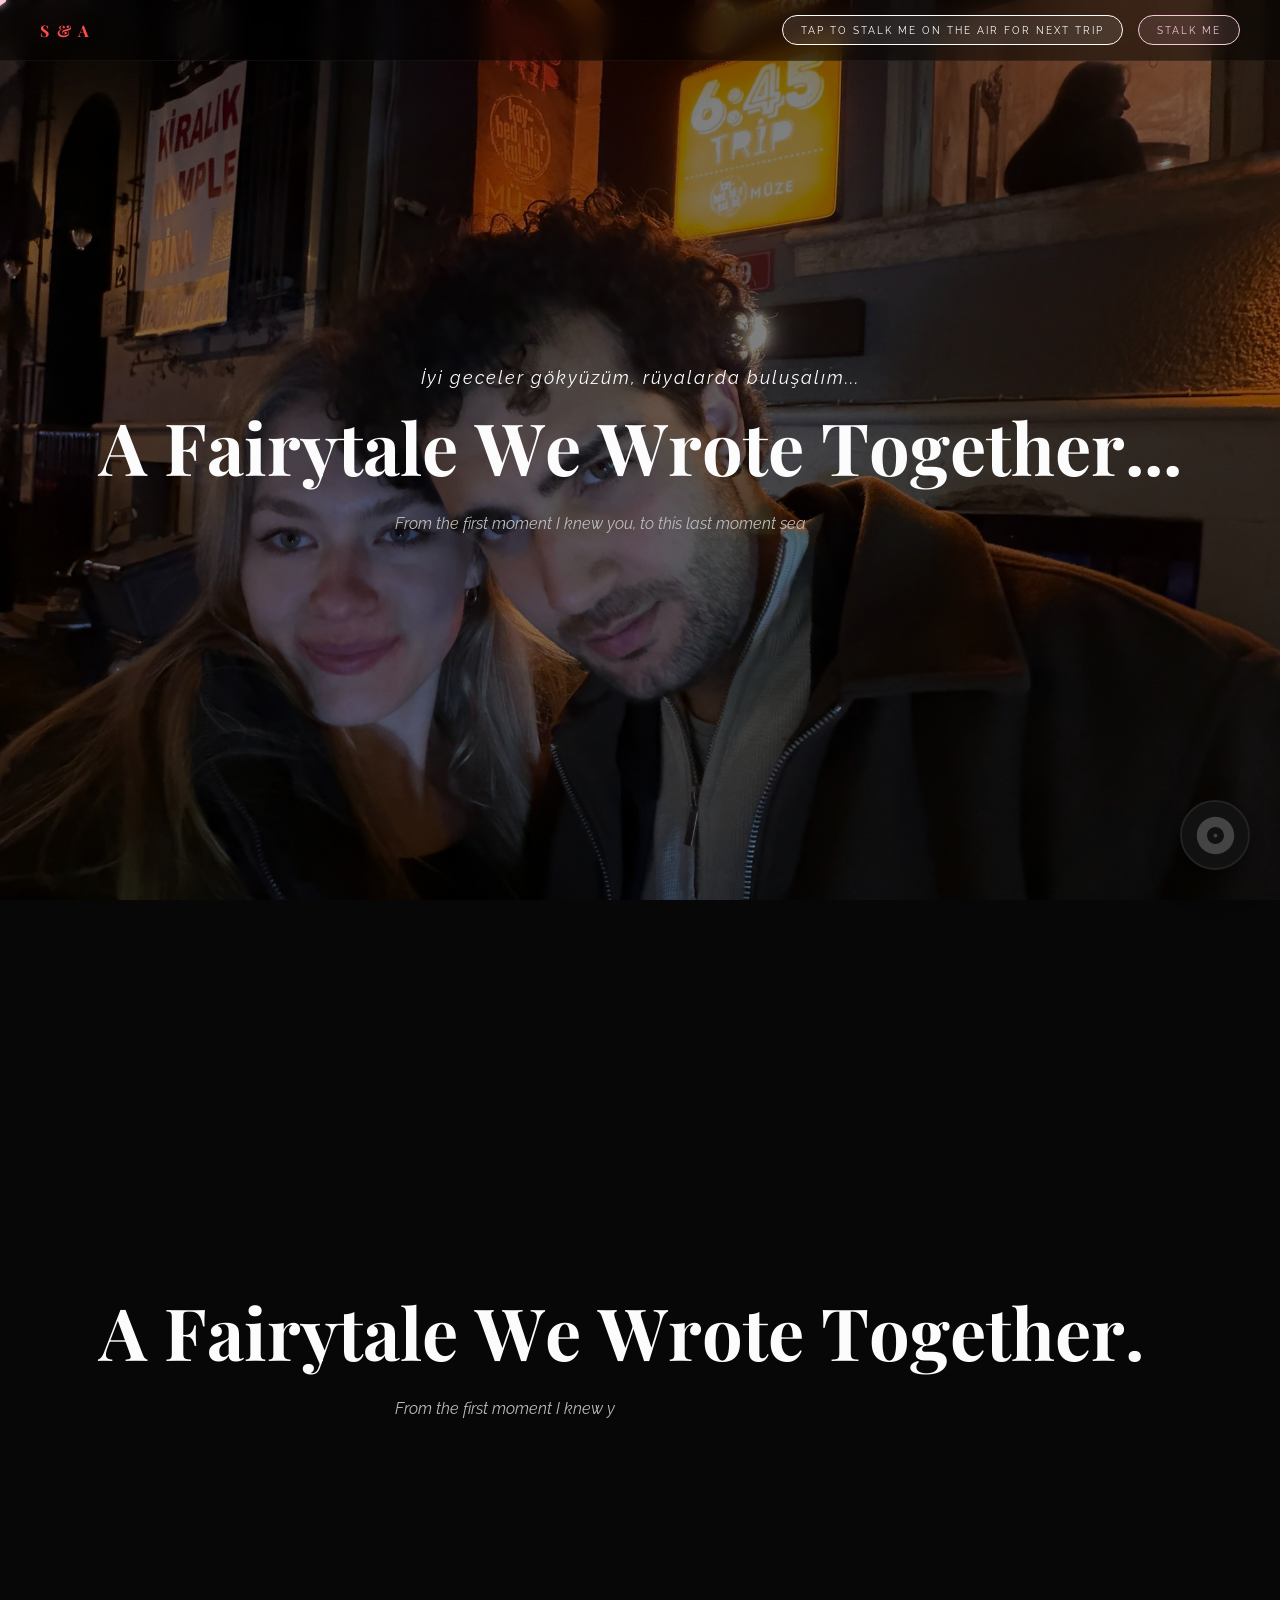
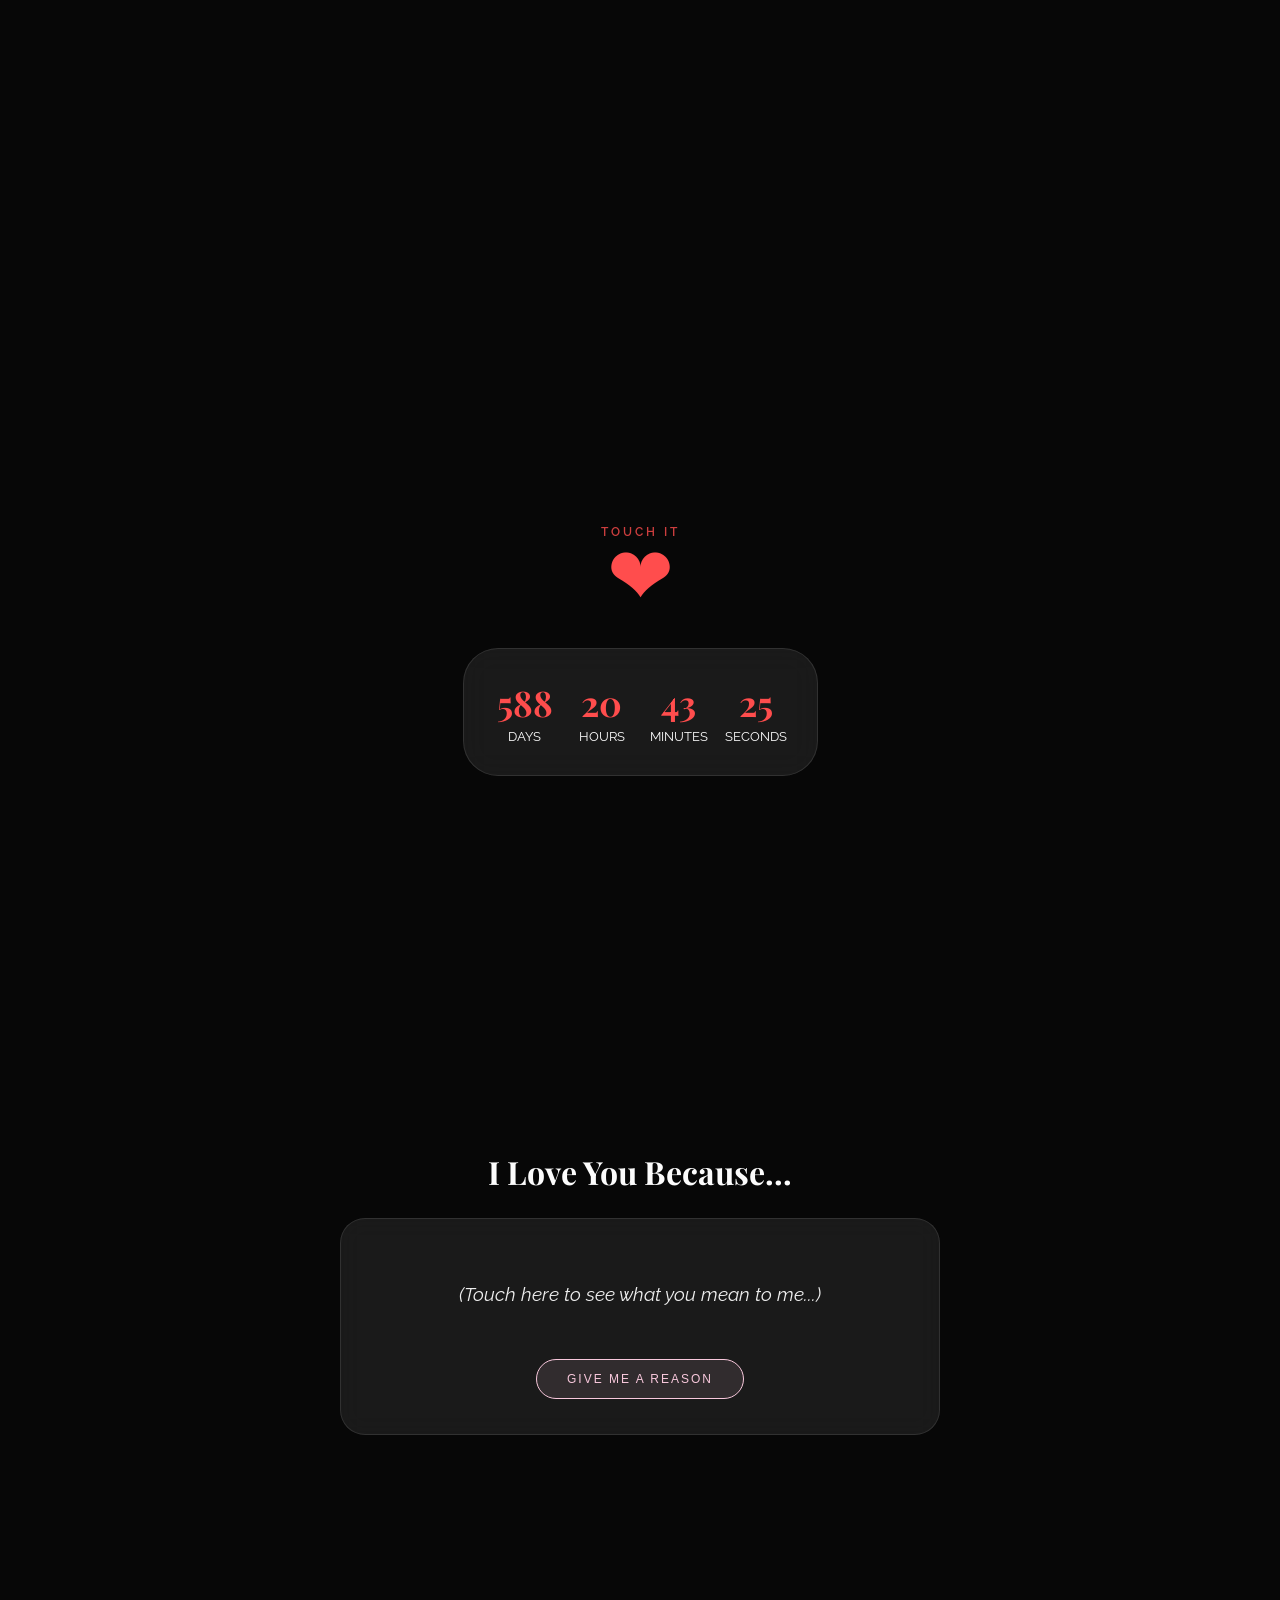
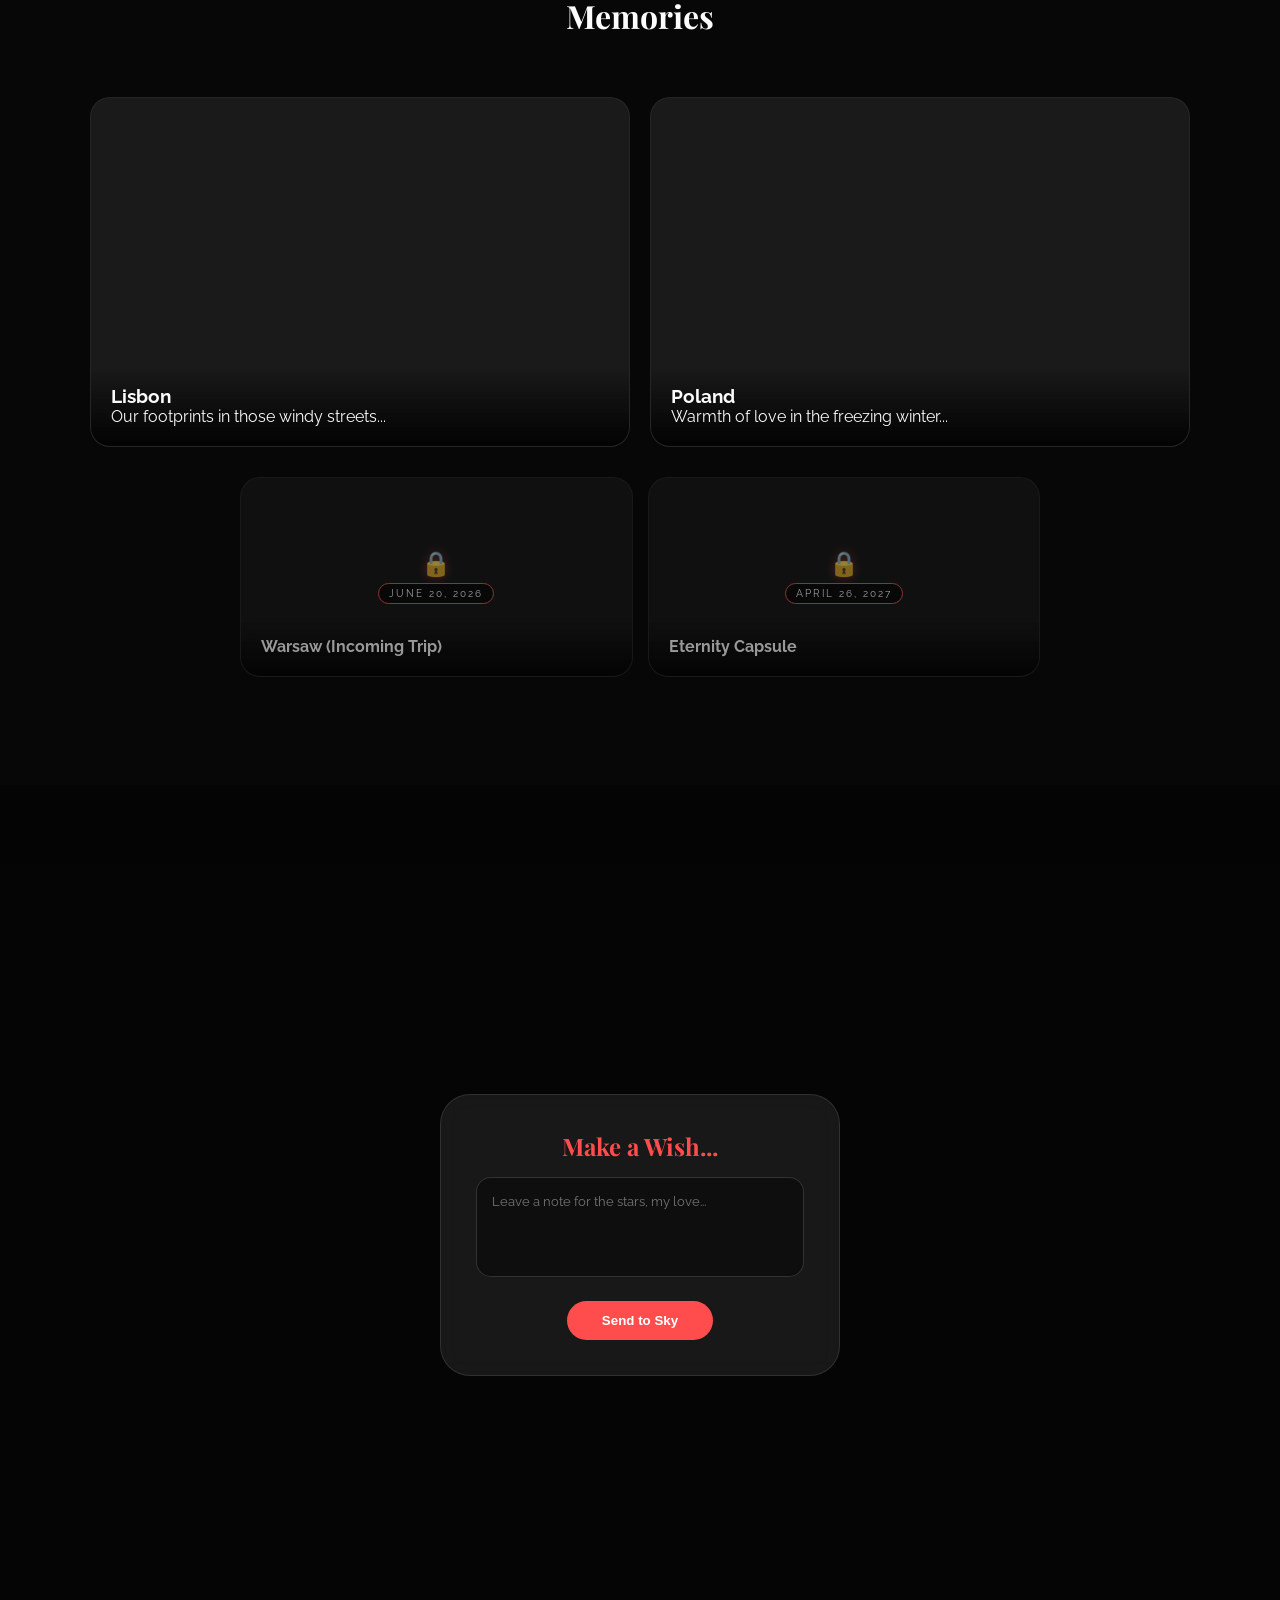
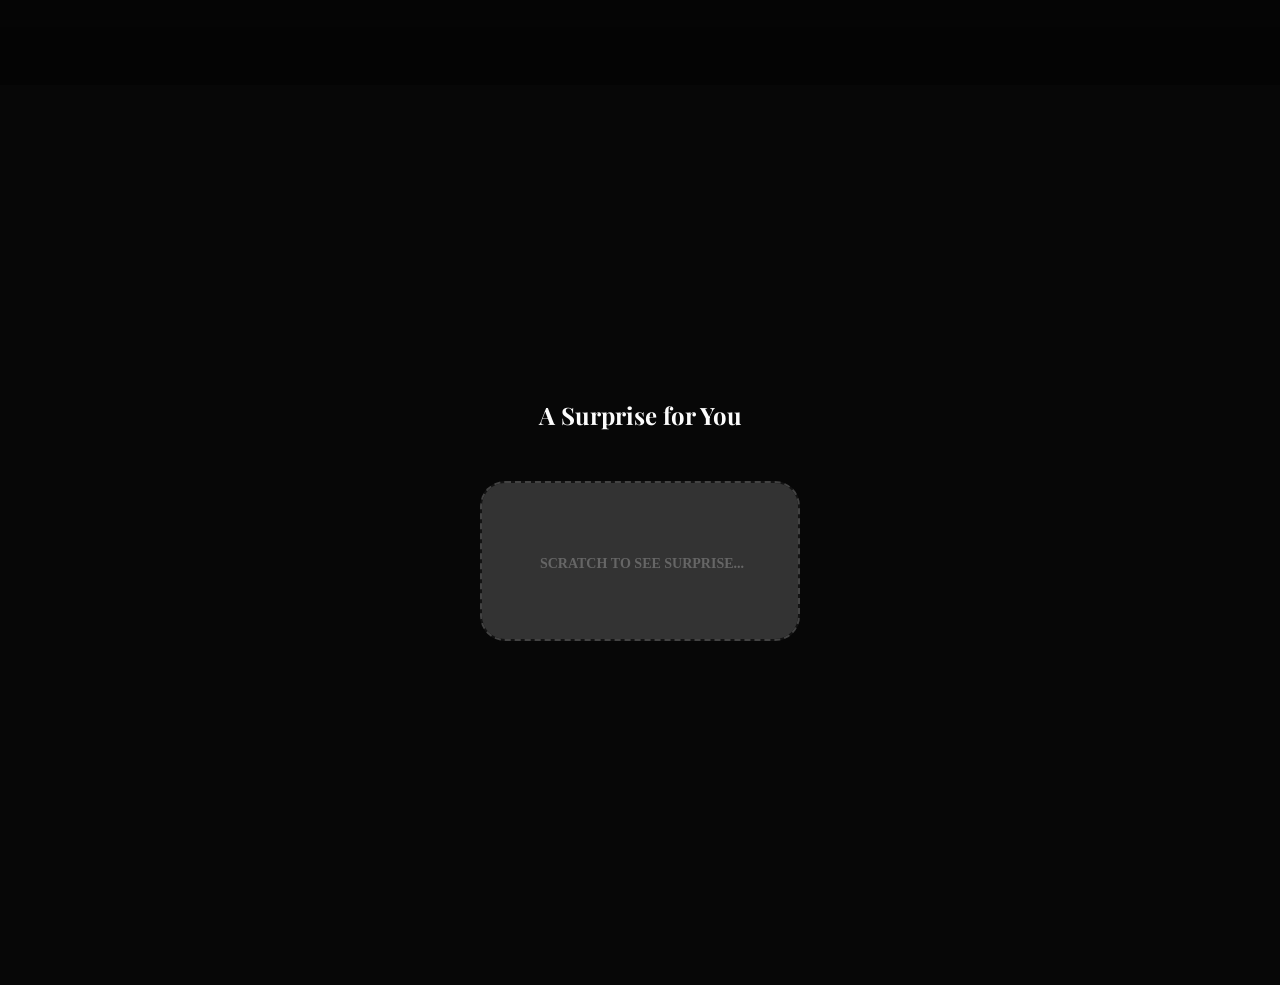
==== yildonumu4.html @ 5966b8e8 "Kemik" ====
<!DOCTYPE html>
<html lang="en">
<head>
    <meta charset="UTF-8">
    <meta name="viewport" content="width=device-width, initial-scale=1.0, maximum-scale=1.0, user-scalable=no">
    <title>Our Eternal Story | H & M</title>
    <link href="https://fonts.googleapis.com/css2?family=Playfair+Display:ital,wght@0,500;0,700;1,400&family=Raleway:wght@200;400;600&display=swap" rel="stylesheet">
    <link rel="stylesheet" href="yildonumu4.css">
</head>
<body>

    <div class="bg-layer"></div>
    <div id="custom-cursor">❤</div>

    <nav>
        <div class="nav-logo">S & A</div>
        <div class="nav-links">
            <div class="nav-btn warsaw-btn" onclick="checkWarsawFlight()">Tap to Stalk Me On the Air For Next Trip</div>
            <div class="nav-btn stalk-btn" onclick="startStalking()">Stalk Me</div>
        </div>
    </nav>

    <!-- Intro -->
    <section>
        <p id="time-greeting" class="soft-typewriter" style="color: var(#bbb); font-size: 1.1rem; font-style: italic; letter-spacing: 2px; margin-bottom: 10px;"></p>
        <h1 class="hero-title soft-typewriter" data-text="A Fairytale We Wrote Together..."></h1>
        <p class="soft-typewriter" style="font-style: italic; color: #bbb;" data-text="From the first moment I knew you, to this last moment sealed for you."></p>
    </section>

    <section>
        <h1 class="hero-title soft-typewriter" data-text="A Fairytale We Wrote Together..."></h1>
        <p class="soft-typewriter" style="font-style: italic; color: #bbb;" data-text="From the first moment I knew you, to this last moment sealed for you."></p>
    </section>

    <!-- Counter & Heart -->
    <section>
        <div class="heart-wrapper">
            <div class="touch-text">Touch It</div>
            <div class="main-heart" id="heartTrigger">❤</div>
        </div>
        <div class="counter-container">
            <div class="counter-grid">
                <div class="counter-item"><span class="counter-value" id="days">00</span><br><small>DAYS</small></div>
                <div class="counter-item"><span class="counter-value" id="hours">00</span><br><small>HOURS</small></div>
                <div class="counter-item"><span class="counter-value" id="mins">00</span><br><small>MINUTES</small></div>
                <div class="counter-item"><span class="counter-value" id="secs">00</span><br><small>SECONDS</small></div>
            </div>
        </div>
    </section>

    <!-- I Love You Because Generator -->
    <section id="reasons-section" style="min-height: auto; padding: 50px 20px;">
        <h2 style="font-family: 'Playfair Display'; color: var(#eee); margin-bottom: 25px; font-size: 2rem;">I Love You Because...</h2>
        <div class="reason-box" style="background: var(--glass); padding: 35px; border-radius: 25px; max-width: 600px; width: 100%; text-align: center; border: 1px solid rgba(255,255,255,0.1); backdrop-filter: blur(12px);">
            <p id="random-reason" style="font-size: 1.2rem; font-style: italic; color: #eee; min-height: 80px; display: flex; align-items: center; justify-content: center; margin-bottom: 25px; transition: opacity 0.4s ease; opacity: 1;">
                (Touch here to see what you mean to me...)
            </p>
            <button class="nav-btn" onclick="generateReason()" style="padding: 12px 30px; font-size: 0.75rem; letter-spacing: 2px;">Give Me a Reason</button>
        </div>
    </section>

    <!-- Gallery & Future -->
    <section>
        <h2 class="hero-title" style="font-size: 2rem;">Memories</h2>
        <div class="folders-grid">
            <div class="folder-card" onclick="openGallery('lizbon')">
                <div class="folder-img" style="background-image: url('https://images.unsplash.com/photo-1588668214407-6ea9a6d8c272?w=800');"></div>
                <div class="folder-overlay"><h3>Lisbon</h3><p>Our footprints in those windy streets...</p></div>
            </div>
            <div class="folder-card" onclick="openGallery('polonya')">
                <div class="folder-img" style="background-image: url('https://images.unsplash.com/photo-1590502593747-42a996111115?w=800');"></div>
                <div class="folder-overlay"><h3>Poland</h3><p>Warmth of love in the freezing winter...</p></div>
            </div>
        </div>
        
        <div class="future-grid">
            <div class="folder-card future-card" onclick="checkUnlockDate('2026-06-20', 'Graduation Ceremony')">
                <div class="lock-overlay" style="position:absolute; top:0; left:0; width:100%; height:100%; display:flex; flex-direction:column; align-items:center; justify-content:center; background:rgba(0,0,0,0.1);">
                    <div class="lock-icon">🔒</div>
                    <div class="unlock-date">JUNE 20, 2026</div>
                </div>
                <div class="folder-overlay"><h4>Warsaw (Incoming Trip)</h4></div>
            </div>
            <div class="folder-card future-card" onclick="checkUnlockDate('2027-04-26', 'Anniversary Surprise')">
                <div class="lock-overlay" style="position:absolute; top:0; left:0; width:100%; height:100%; display:flex; flex-direction:column; align-items:center; justify-content:center; background:rgba(0,0,0,0.1);">
                    <div class="lock-icon">🔒</div>
                    <div class="unlock-date">APRIL 26, 2027</div>
                </div>
                <div class="folder-overlay"><h4>Eternity Capsule</h4></div>
            </div>
        </div>
    </section>

    <!-- Modal Gallery -->
    <div class="modal" id="galleryModal">
        <span class="close-modal" onclick="closeGallery()">&times;</span>
        <img class="modal-content" id="modalImg" src="">
        <div class="modal-text" id="modalText"></div>
        <div class="nav-gallery">
            <span class="gallery-btn" onclick="prevSlide()">&#10094;</span>
            <span class="gallery-btn" onclick="nextSlide()">&#10095;</span>
        </div>
    </div>

    <!-- Wish Balloons -->
    <section class="wish-section" id="wishSection">
        <div class="wish-box">
            <h2 style="font-family: 'Playfair Display'; color: var(--primary-red); margin-bottom: 15px;">Make a Wish...</h2>
            <textarea id="wishInput" placeholder="Leave a note for the stars, my love..."></textarea>
            <button class="send-btn" onclick="releaseBalloon()">Send to Sky</button>
        </div>
    </section>

    <!-- Scratch Card -->
    <section>
        <h2 style="font-family: 'Playfair Display'; margin-bottom: 20px;">A Surprise for You</h2>
        <div class="scratch-container">
            <div class="reward-text">
                🎉 CONGRATULATIONS! <br><br>
                <strong>LIFETIME HUGGING MEMBERSHIP</strong> <br><br>
                YOU WON! ❤
            </div>
            <canvas id="scratch-canvas" width="320" height="160"></canvas>
        </div>
    </section>

    <!-- Stalk Overlay -->
    <div id="stalk-overlay">
        <span onclick="stopStalking()" style="position:absolute; top:30px; right:35px; font-size:2.5rem; cursor:pointer!important; color:white;">&times;</span>
        <div id="radar-screen" style="text-align:center">
            <div class="radar"></div>
            <p id="status-text" style="letter-spacing: 3px; font-size: 0.8rem; color: white;">SCANNING GPS...</p>
        </div>
        <div id="location-result" style="display:none; text-align:center">
            <h2 style="font-family: 'Playfair Display'; color: var(--primary-red);">Target Located!</h2>
            <p style="margin-top:15px; font-size:0.9rem; color:#ccc">Signal Strength: Maximum - Heartbeat Synchronized.</p>
            <a href="https://maps.app.goo.gl/rb1YZLJhaUTdtzhb8" target="_blank" class="live-btn">📍 Track Live Now</a>
        </div>
    </div>

    <!-- Müzik Çalar Wrapper ve Bilgi Kutusu -->
    <div class="music-wrapper">
        <div id="meaning-box">
            <h4 id="track-title">Şarkı Başlığı</h4>
            <p id="track-meaning">Şarkının hikayesi...</p>
        </div>
        <!-- Plağa tıklandığında nextSong() çalışacak -->
        <div class="vinyl-container" id="vinyl-btn" onclick="nextSong()">
            <svg class="vinyl-svg" viewBox="0 0 24 24">
                <path d="M12 2C6.48 2 2 6.48 2 12s4.48 10 10 10 10-4.48 10-10S17.52 2 12 2zm0 14.5c-2.49 0-4.5-2.01-4.5-4.5S9.51 7.5 12 7.5s4.5 2.01 4.5 4.5-2.01 4.5-4.5 4.5zm0-5.5c-.55 0-1 .45-1 1s.45 1 1 1 1-.45 1-1-.45-1-1-1z"/>
            </svg>
        </div>
    </div>
    <audio id="bgMusic" src=""></audio>

    <script src="yildonumu4.js"></script>
</body>
</html>
---- yildonumu4.css ----
:root {
            --primary-red: #ff4d4d;
            --soft-pink: #f8c8dc;
            --glass: rgba(255, 255, 255, 0.08);
            --bg-dark: #070707;
        }

        /* Basic Settings & Touch Response */
        * { margin: 0; padding: 0; box-sizing: border-box; scroll-behavior: smooth; -webkit-tap-highlight-color: transparent; }
        body { background-color: var(--bg-dark); font-family: 'Raleway', sans-serif; color: #fcfcfc; overflow-x: hidden; cursor: none !important; }

        /* Background Layer */
        .bg-layer {
            position: fixed; top: 0; left: 0; width: 100%; height: 100%;
            background: linear-gradient(rgba(0,0,0,0.50), rgba(0,0,0,0.50)), 
                        url('arkaplan.jpeg');
            background-size: cover; background-position: center; z-index: -2;
        }

        /* Custom Pink Heart Cursor */
        #custom-cursor {
            position: fixed; top: 0; left: 0; width: 22px; height: 22px;
            color: var(--soft-pink); font-size: 22px; pointer-events: none;
            z-index: 1000000; transform: translate(-50%, -50%);
            text-shadow: 0 0 8px rgba(248, 200, 220, 0.8);
        }

        /* Navbar */
        nav {
            position: fixed; top: 0; width: 100%; padding: 15px 40px;
            display: flex; justify-content: space-between; align-items: center;
            background: rgba(0, 0, 0, 0.5); backdrop-filter: blur(12px);
            z-index: 1000; border-bottom: 1px solid rgba(255, 255, 255, 0.05);
        }
        .nav-logo { font-family: 'Playfair Display'; font-weight: 700; color: var(--primary-red); letter-spacing: 2px; }
        .nav-links { display: flex; gap: 15px; }
        
        .nav-btn, .warsaw-btn, .stalk-btn, .send-btn, .live-btn, .folder-card {
            transition: all 0.3s ease;
            cursor: pointer !important;
        }
        
        .nav-btn:active, .warsaw-btn:active, .stalk-btn:active, .send-btn:active, .live-btn:active, .folder-card:active {
            transform: scale(0.97);
        }

        .nav-btn {
            text-transform: uppercase; font-size: 0.65rem; letter-spacing: 2px;
            color: var(--soft-pink); border: 1px solid var(--soft-pink);
            padding: 8px 18px; border-radius: 50px; text-decoration: none;
            background: rgba(248, 200, 220, 0.1);
        }
        .nav-btn:hover { background: var(--soft-pink); color: black; box-shadow: 0 0 15px var(--soft-pink); }
        .warsaw-btn { border-color: #fff; color: #fff; background: rgba(255, 255, 255, 0.1); }

        section { min-height: 100vh; display: flex; flex-direction: column; align-items: center; justify-content: center; padding: 100px 20px; text-align: center; }

        /* Typewriter Animation */
        .soft-typewriter { display: inline-block; white-space: pre-wrap; }
        .letter { display: inline-block; opacity: 0; transform: translateY(12px); filter: blur(6px); transition: all 0.9s cubic-bezier(0.2, 1, 0.3, 1); }
        .letter.visible { opacity: 1; transform: translateY(0); filter: blur(0); }

        .hero-title { font-family: 'Playfair Display', serif; font-size: clamp(2.2rem, 8vw, 4.5rem); margin-bottom: 20px; }

        /* Heart Animation - Hover & Click Fixed */
        .heart-wrapper { margin-bottom: 25px; }
        .touch-text {
            color: var(--primary-red);
            font-size: 0.75rem;
            letter-spacing: 3px;
            text-transform: uppercase;
            margin-bottom: -10px; /* Yazı ile kalp arasındaki boşluğu kapatmak için */
            opacity: 0.8;
            font-weight: 600;
        }
        .main-heart { 
            font-size: 5rem; color: var(--primary-red); 
            display: inline-block;
            animation: pulse 1.5s ease-in-out infinite;
            transition: all 0.3s ease;
        }
        .main-heart:hover {
            animation: pulse-active 0.6s ease-in-out infinite;
            filter: drop-shadow(0 0 25px var(--primary-red));
        }

        @keyframes pulse {
            0% { transform: scale(1); filter: drop-shadow(0 0 0px var(--primary-red)); }
            50% { transform: scale(1.1); filter: drop-shadow(0 0 15px var(--primary-red)); }
            100% { transform: scale(1); filter: drop-shadow(0 0 0px var(--primary-red)); }
        }
        @keyframes pulse-active {
            0% { transform: scale(1.1); }
            50% { transform: scale(1.5); }
            100% { transform: scale(1.1); }
        }

        /* Counter */
        .counter-container { background: var(--glass); backdrop-filter: blur(15px); padding: 30px; border-radius: 35px; border: 1px solid rgba(255,255,255,0.1); }
        .counter-grid { display: grid; grid-template-columns: repeat(4, 1fr); gap: 15px; }
        .counter-value { font-size: clamp(1.2rem, 5vw, 2.2rem); color: var(--primary-red); font-family: 'Playfair Display', serif; font-weight: 700; }

        /* Folders */
        .folders-grid { display: grid; grid-template-columns: repeat(auto-fit, minmax(280px, 1fr)); gap: 20px; width: 100%; max-width: 1100px; margin-top: 40px; }
        .folder-card { background: var(--glass); border-radius: 20px; height: 350px; overflow: hidden; position: relative; border: 1px solid rgba(255,255,255,0.05); transition: 0.3s; pointer-events: auto !important; }
        .folder-img { width: 100%; height: 100%; background-size: cover; background-position: center; transition: 0.5s; }
        .folder-card:hover .folder-img { transform: scale(1.05); }
        .folder-overlay { position: absolute; bottom: 0; left: 0; width: 100%; padding: 20px; background: linear-gradient(transparent, rgba(0,0,0,0.9)); text-align: left; }

        /* Future Cards */
        .future-grid { display: grid; grid-template-columns: repeat(auto-fit, minmax(220px, 1fr)); gap: 15px; width: 100%; max-width: 800px; margin-top: 30px; }
        .future-card { height: 200px; opacity: 0.6; filter: grayscale(0.2) blur(0.7px); transition: 0.3s; } 
        .future-card:hover { filter: grayscale(0) blur(0); opacity: 1; }
        
        .lock-icon { font-size: 1.5rem; color: var(--primary-red); margin-bottom: 5px; text-shadow: 0 0 10px rgba(255, 77, 77, 0.5); }
        .unlock-date { font-size: 0.6rem; letter-spacing: 2px; color: white; border: 1px solid var(--primary-red); padding: 4px 10px; border-radius: 20px; background: rgba(0,0,0,0.6); }

        /* Gallery Modal */
        .modal { display: none; position: fixed; top: 0; left: 0; width: 100%; height: 100%; background: rgba(0,0,0,0.95); z-index: 5000; flex-direction: column; align-items: center; justify-content: center; opacity: 0; transition: opacity 0.3s ease; }
        .modal.open { display: flex; opacity: 1; }
        
        .modal-content { max-width: 85%; max-height: 70%; border-radius: 15px; box-shadow: 0 0 30px var(--primary-red); margin-bottom: 20px; }
        .modal-text { font-family: 'Playfair Display'; font-size: 1.3rem; color: white; margin-top: 15px; padding: 0 20px; text-align: center; max-width: 90%; }
        .close-modal { position: absolute; top: 20px; right: 30px; font-size: 3rem; color: white; cursor: pointer !important; z-index: 6000; }
        .nav-gallery { position: absolute; top: 50%; width: 100%; display: flex; justify-content: space-between; padding: 0 25px; transform: translateY(-50%); pointer-events: none; }
        .gallery-btn { pointer-events: auto; font-size: 3rem; color: white; cursor: pointer !important; user-select: none; z-index: 5500; text-shadow: 0 0 10px black; }

        /* Wish Balloons */
        .wish-section { background: rgba(0,0,0,0.3); position: relative; overflow: hidden; }
        .wish-box { background: var(--glass); padding: 35px; border-radius: 30px; backdrop-filter: blur(12px); border: 1px solid rgba(255,255,255,0.1); max-width: 400px; width: 100%; z-index: 10; }
        textarea { width: 100%; height: 100px; background: rgba(0,0,0,0.4); border: 1px solid rgba(255,255,255,0.15); border-radius: 15px; padding: 15px; color: white; font-family: 'Raleway'; resize: none; margin-bottom: 20px; outline: none; cursor: auto !important; }
        .send-btn { background: var(--primary-red); color: white; border: none; padding: 12px 35px; border-radius: 50px; font-weight: 600; }
        
        .balloon { 
            position: fixed; bottom: -60px; width: 45px; height: 60px; 
            background: rgba(255, 182, 193, 0.7); border-radius: 50%; 
            display: flex; align-items: center; justify-content: center; 
            animation: floatUpBalloon 9s linear forwards; z-index: 999999; color: white; 
        }
        @keyframes floatUpBalloon { 
        0% { 
            transform: translateY(0); 
            opacity: 1; 
        } 
        100% { 
            transform: translateY(-120vh); 
            opacity: 0; 
        } 
}
        /* Scratch Card */
        .scratch-container { position: relative; width: 320px; height: 160px; background: rgba(255,255,255,0.05); border-radius: 25px; display: flex; align-items: center; justify-content: center; overflow: hidden; border: 2px dashed rgba(255,255,255,0.2); margin: 30px auto; }
        .reward-text { color: var(--primary-red); font-family: 'Playfair Display', serif; font-size: 1rem; text-align: center; padding: 20px; }
        #scratch-canvas { position: absolute; top: 0; left: 0; touch-action: none; z-index: 5; }

        /* Stalk Mode Overlay */
        #stalk-overlay { position: fixed; top: 0; left: 0; width: 100%; height: 100%; background: rgba(0,0,0,0.96); display: none; flex-direction: column; align-items: center; justify-content: center; z-index: 2000; }
        .radar { width: 150px; height: 150px; border: 2px solid var(--primary-red); border-radius: 50%; position: relative; margin-bottom: 25px; }
        .radar::after { content: ''; position: absolute; width: 100%; height: 100%; border-top: 2px solid white; border-radius: 50%; animation: scan 2s linear infinite; }
        @keyframes scan { from { transform: rotate(0deg); } to { transform: rotate(360deg); } }
        .live-btn { display: inline-block; margin-top: 25px; padding: 14px 30px; background: var(--primary-red); color: white; text-decoration: none; border-radius: 50px; font-weight: 600; text-transform: uppercase; letter-spacing: 1px; }

        /* Responsive Mobile Hide Cursor */

        /* Uçan Minik Kalpler */
        .mini-heart {
            position: fixed;
            bottom: -20px;
            color: var(--primary-red);
            z-index: 0; /* İçeriklerin arkasında uçsun diye */
            animation: floatUpHeart linear forwards;
            opacity: 0.5;
            text-shadow: 0 0 5px rgba(255, 77, 77, 0.5);
            pointer-events: none; /* Tıklamaları engellemesin */
        }
        @keyframes floatUpHeart {
            0% { transform: translateY(0) scale(1) rotate(0deg); opacity: 0; }
            10% { opacity: 0.6; }
            100% { transform: translateY(-110vh) scale(1.5) rotate(45deg); opacity: 0; }
        }

        /* --- Elegant Müzik Çalar & Bilgi Kutusu --- */
.music-wrapper { 
    position: fixed; bottom: 30px; right: 30px; z-index: 9000; 
    display: flex; flex-direction: column; align-items: flex-end; 
}

#meaning-box {
    background: rgba(0, 0, 0, 0.7); /* Yazıların daha net okunması için biraz koyulaştırdım */
    backdrop-filter: blur(15px);
    padding: 15px 20px;
    border-radius: 20px;
    border: 1px solid rgba(255, 255, 255, 0.2);
    width: 260px;
    margin-bottom: 15px;
    opacity: 0;
    transform: translateY(20px);
    transition: all 0.5s ease;
    pointer-events: none;
}
#meaning-box.show { opacity: 1; transform: translateY(0); }
#meaning-box h4 { font-family: 'Playfair Display', serif; color: var(--primary-red); font-size: 0.95rem; margin-bottom: 5px; }
#meaning-box p { font-size: 0.85rem; line-height: 1.4; color: #ddd; font-style: italic; }

.vinyl-container {
    width: 70px; height: 70px;
    background: #111;
    border-radius: 50%;
    display: flex; align-items: center; justify-content: center;
    border: 2px solid #222;
    cursor: pointer !important;
    box-shadow: 0 10px 30px rgba(0,0,0,0.5);
    transition: 0.3s;
}
.vinyl-container:hover { transform: scale(1.1); border-color: var(--primary-red); }
.vinyl-svg { width: 45px; height: 45px; fill: #444; transition: 0.5s; }

/* Şarkı çalarken plağın dönmesi ve içinin kırmızı olması */
.vinyl-container.playing .vinyl-svg { animation: rotate 3s linear infinite; fill: var(--primary-red); }
@keyframes rotate { from { transform: rotate(0deg); } to { transform: rotate(360deg); } }


        @media (max-width: 768px) { * { cursor: auto !important; } #custom-cursor { display: none; } }
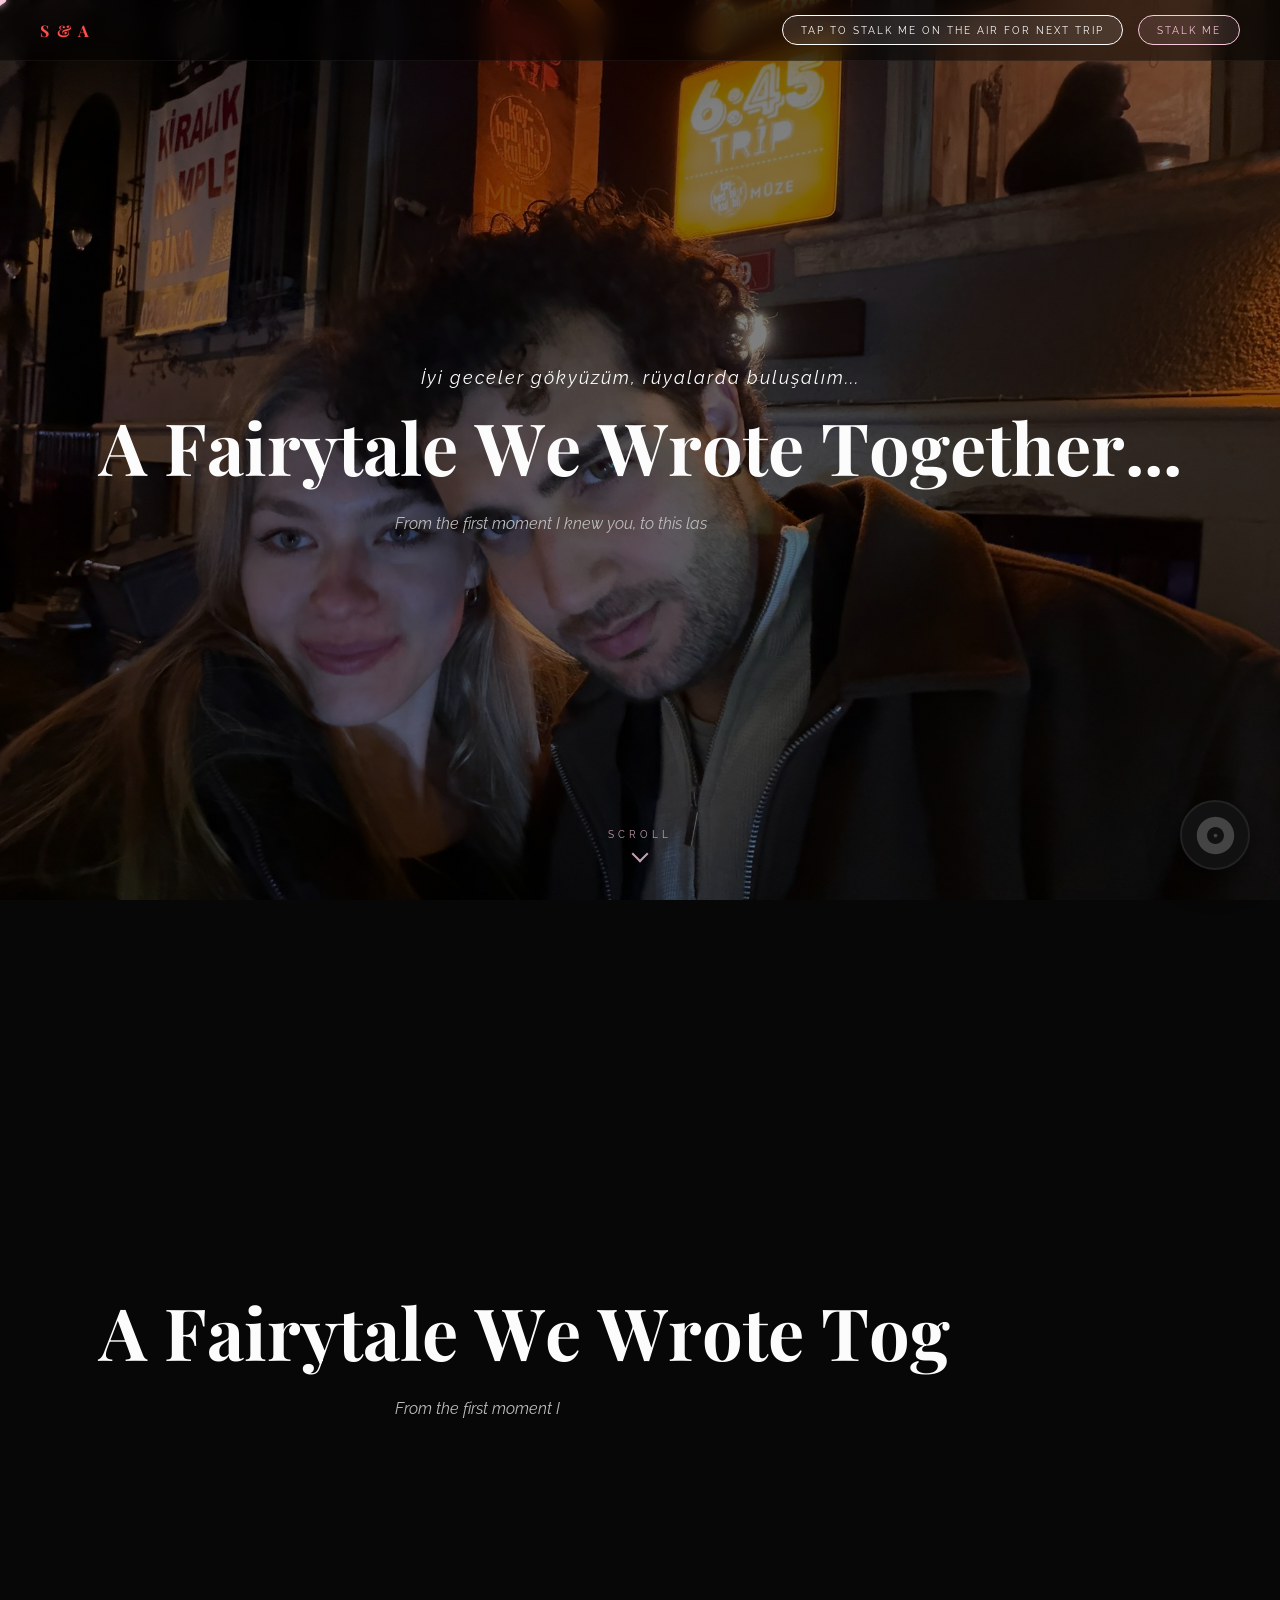
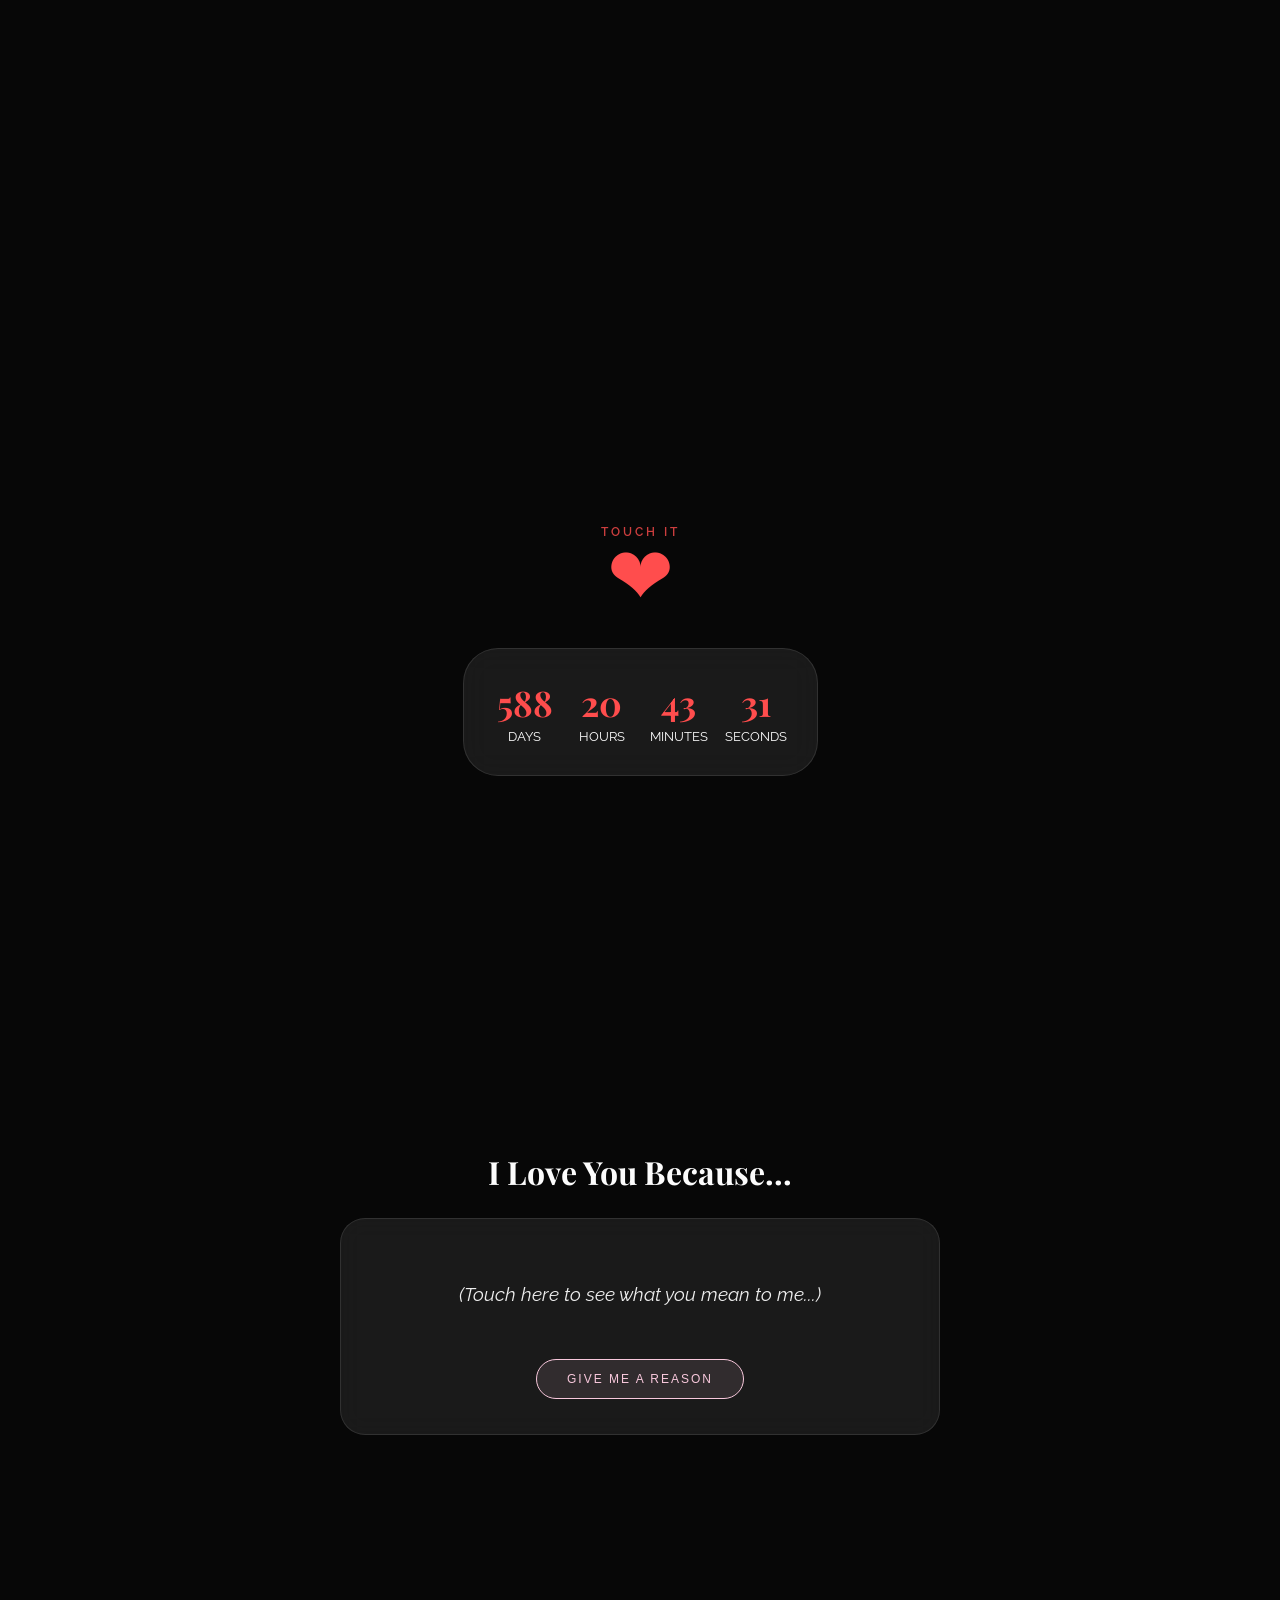
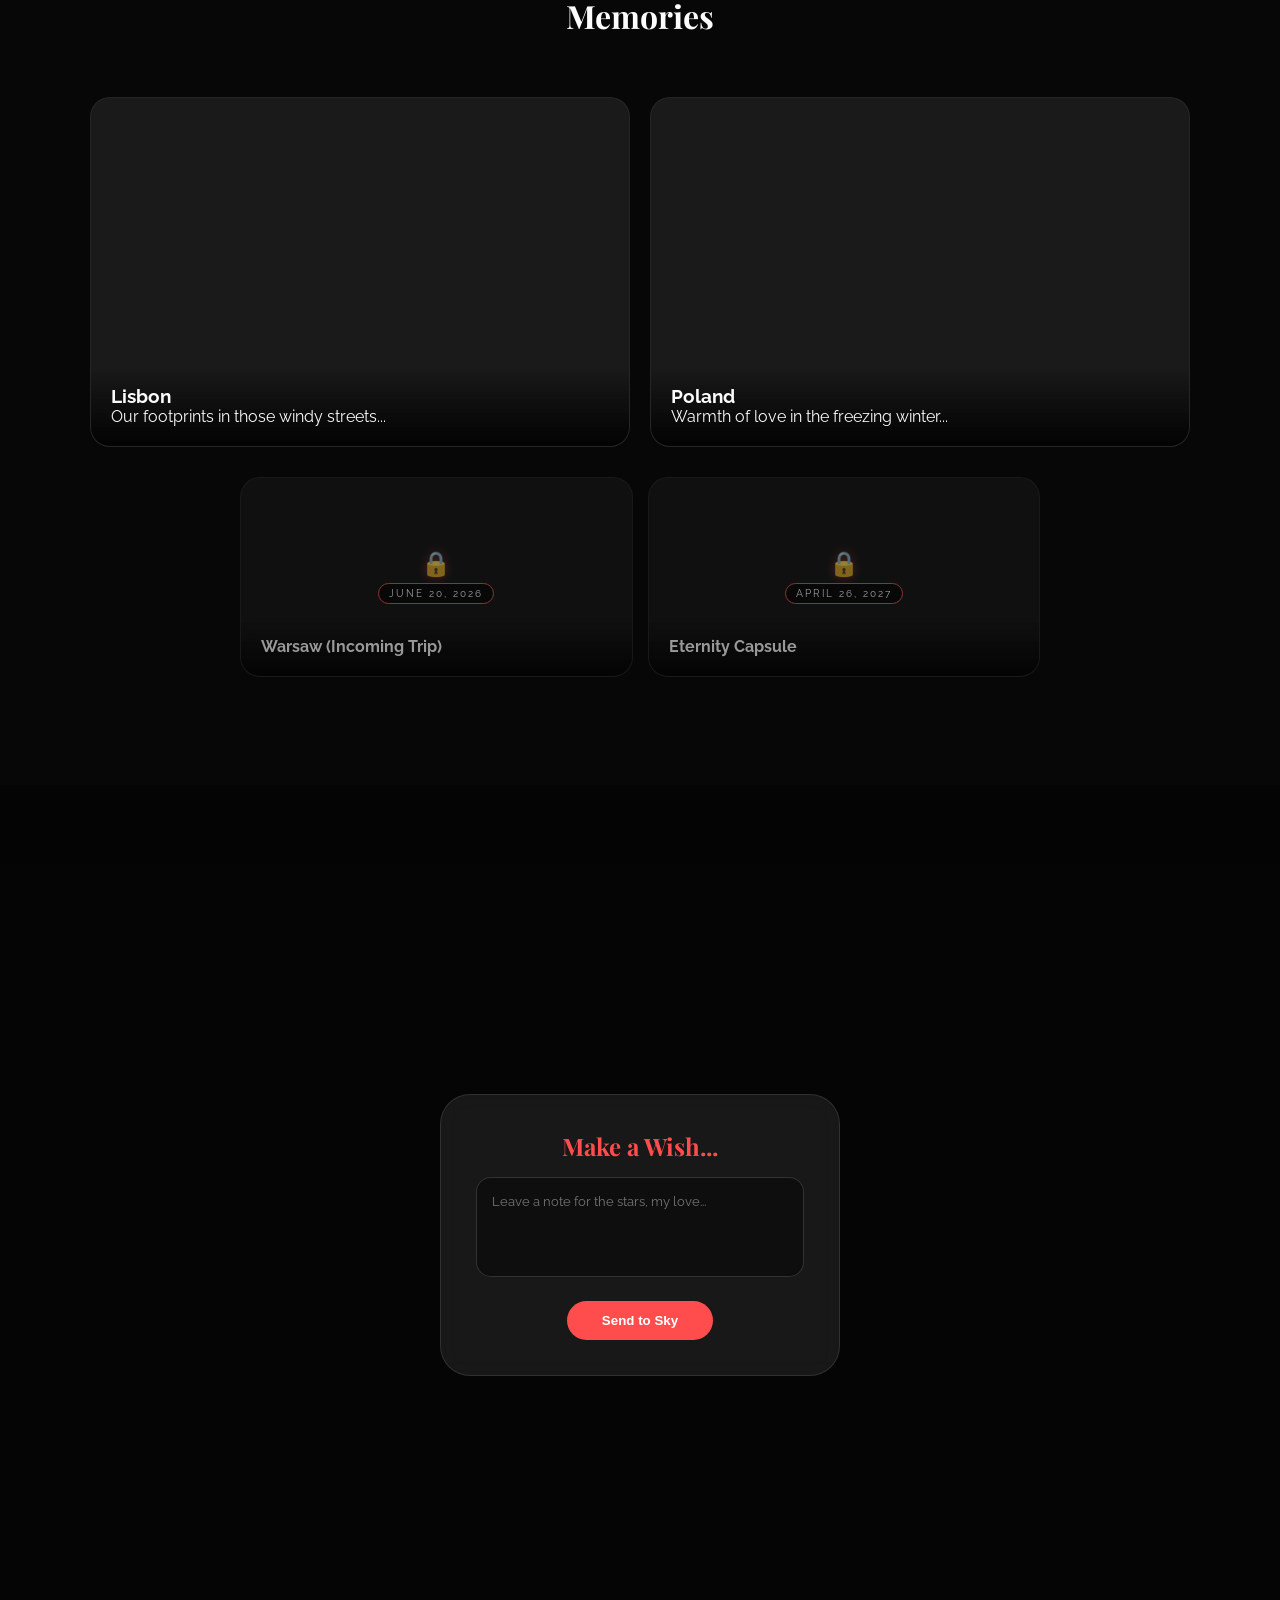
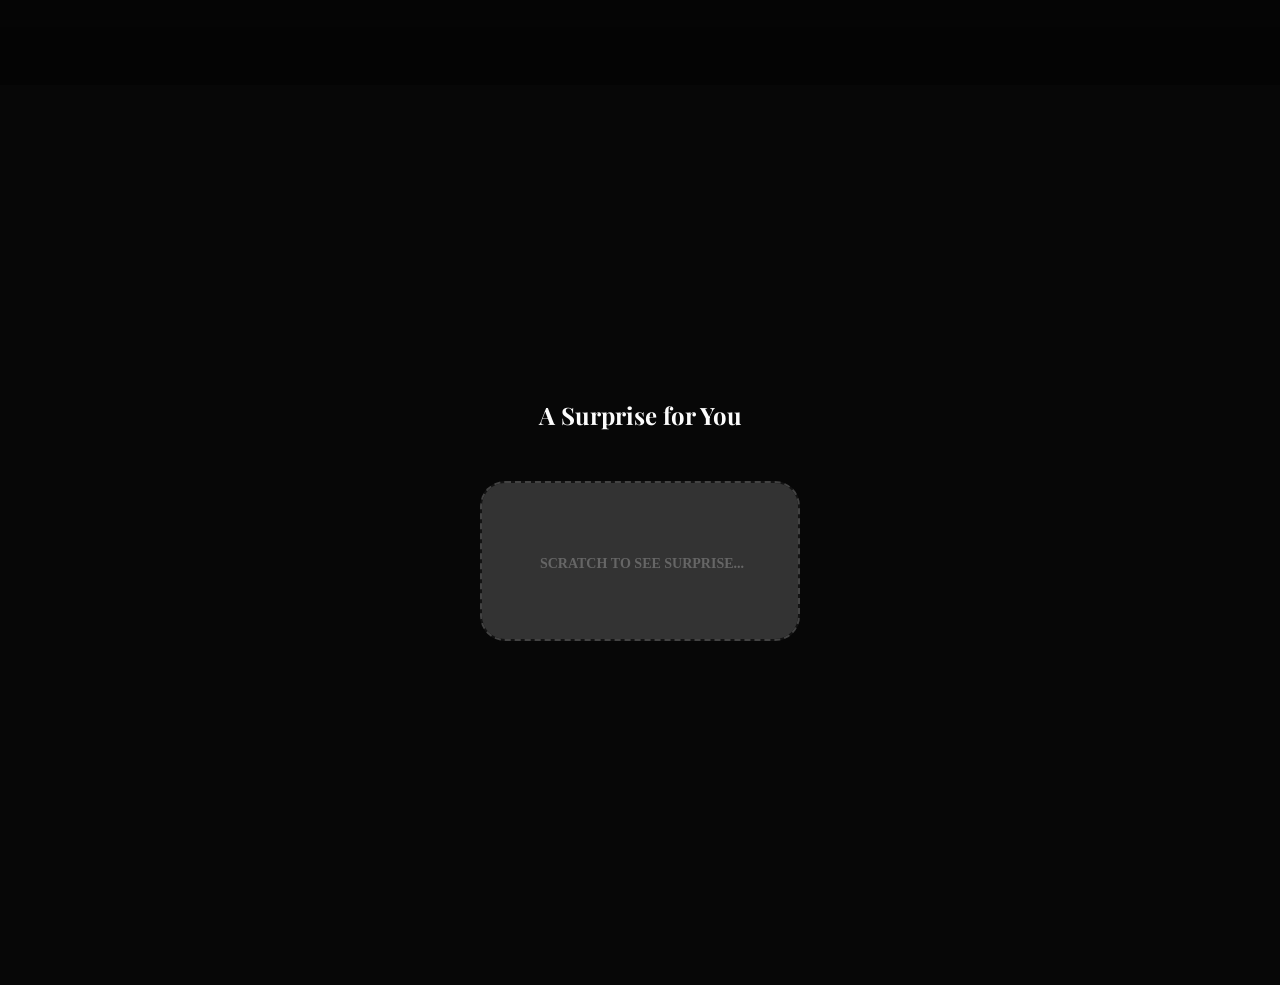
==== commit 464a20e6: "scroll eklendi" ====
--- a/yildonumu4.html
+++ b/yildonumu4.html
@@ -19,6 +19,12 @@
             <div class="nav-btn stalk-btn" onclick="startStalking()">Stalk Me</div>
         </div>
     </nav>
+
+    <!-- Scroll Down Indicator -->
+    <div class="scroll-indicator" id="scrollIndicator">
+        <p>Scroll</p>
+        <span class="arrow"></span>
+    </div>
 
     <!-- Intro -->
     <section>
--- a/yildonumu4.css
+++ b/yildonumu4.css
@@ -3,6 +3,42 @@
             --soft-pink: #f8c8dc;
             --glass: rgba(255, 255, 255, 0.08);
             --bg-dark: #070707;
+        }
+
+        /* Scroll Indicator */
+        .scroll-indicator {
+            position: fixed;
+            bottom: 40px;
+            left: 50%;
+            transform: translateX(-50%);
+            display: flex;
+            flex-direction: column;
+            align-items: center;
+            opacity: 0.8;
+            z-index: 500;
+            transition: opacity 0.5s ease;
+            pointer-events: none; /* Mouse ile üzerine gelindiğinde tıklamaları engellemesin diye */
+        }
+        .scroll-indicator p {
+            font-size: 0.65rem;
+            letter-spacing: 4px;
+            text-transform: uppercase;
+            color: var(--soft-pink);
+            margin-bottom: 8px;
+        }
+        .scroll-indicator .arrow {
+            width: 12px;
+            height: 12px;
+            border-bottom: 2px solid var(--soft-pink);
+            border-right: 2px solid var(--soft-pink);
+            transform: rotate(45deg);
+            animation: bounceArrow 2s infinite;
+        }
+        
+        @keyframes bounceArrow {
+            0%, 20%, 50%, 80%, 100% { transform: rotate(45deg) translate(0, 0); }
+            40% { transform: rotate(45deg) translate(-8px, -8px); }
+            60% { transform: rotate(45deg) translate(-4px, -4px); }
         }
 
         /* Basic Settings & Touch Response */
